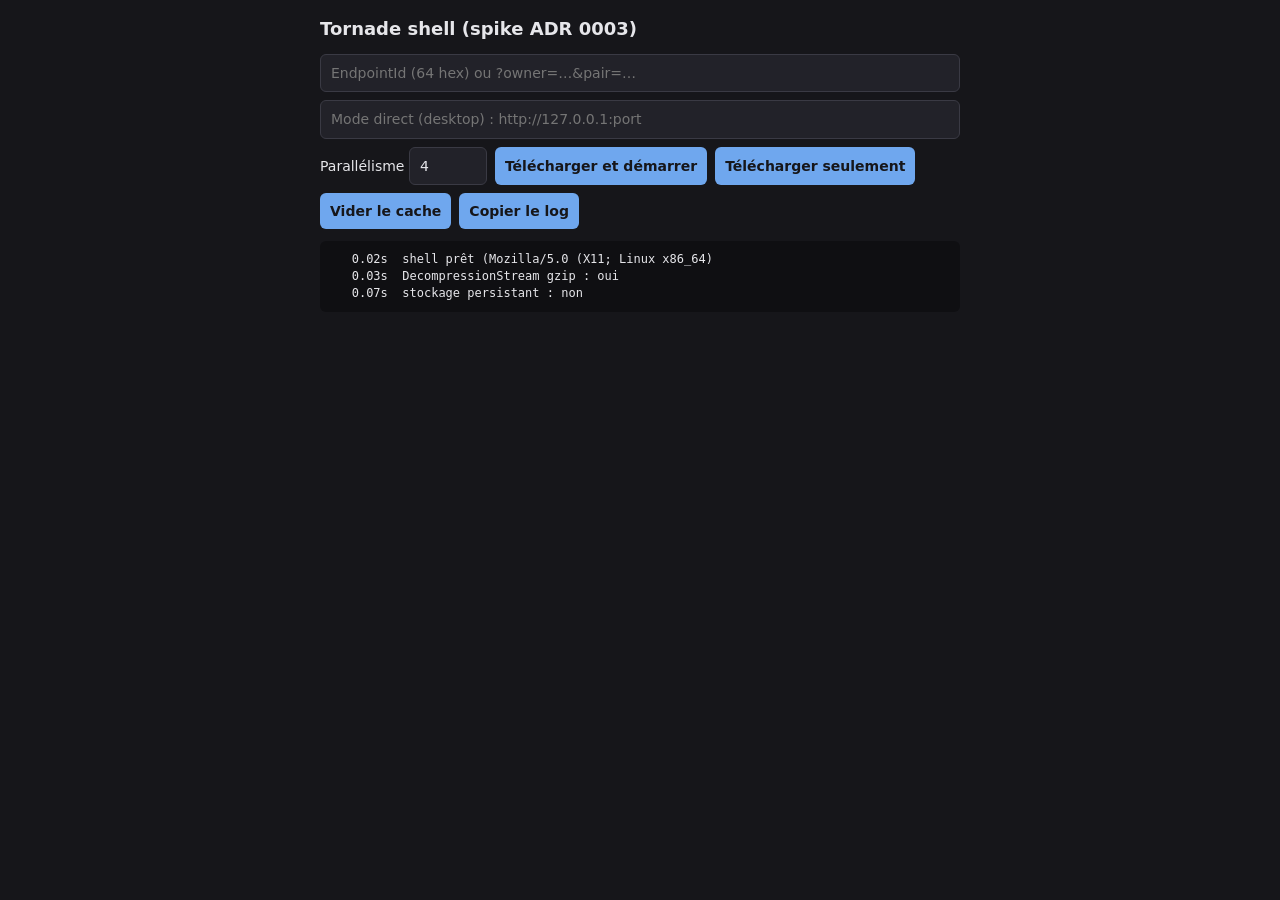
==== tornade-shell/index.html @ ef30f3a7 "tornade-shell: publish bootstrap shell spike from tornade@d65d0479" ====
<!DOCTYPE html>
<html lang="en">
<head>
  <meta charset="utf-8" />
  <meta name="viewport" content="width=device-width, initial-scale=1, viewport-fit=cover" />
  <title>Tornade</title>
  <link rel="manifest" href="manifest.webmanifest" />
  <meta name="theme-color" content="#16161a" />
  <meta name="mobile-web-app-capable" content="yes" />
  <meta name="apple-mobile-web-app-capable" content="yes" />
  <meta name="apple-mobile-web-app-status-bar-style" content="black-translucent" />
  <meta name="apple-mobile-web-app-title" content="Tornade" />
  <link rel="apple-touch-icon" href="apple-touch-icon.png" />
  <link rel="icon" href="favicon.svg" type="image/svg+xml" />
  <style id="shell-style">
    body { margin: 0; background: #16161a; color: #e6e6ea; font: 14px/1.45 -apple-system, system-ui, sans-serif; }
    #shell { padding: max(16px, env(safe-area-inset-top)) 16px 16px; max-width: 640px; margin: auto; }
    #shell h1 { font-size: 18px; margin: 0 0 12px; }
    #shell input, #shell button { font: inherit; padding: 8px 10px; border-radius: 6px; border: 1px solid #3a3a44; background: #222229; color: inherit; }
    #shell button { background: #6fa7ee; color: #16161a; border: 0; font-weight: 600; }
    #shell .row { display: flex; gap: 8px; margin: 8px 0; flex-wrap: wrap; }
    #shell input { flex: 1; min-width: 0; }
    #log { white-space: pre-wrap; font: 12px/1.4 ui-monospace, monospace; background: #0f0f12; padding: 10px; border-radius: 6px; margin-top: 12px; }
  </style>
  <script type="module" src="tornade-pwa.js"></script>
  <script type="module" src="shell.js"></script>
</head>
<body>
  <div id="shell">
    <h1>Tornade shell (spike ADR 0003)</h1>
    <div class="row"><input id="owner" placeholder="EndpointId (64 hex) ou ?owner=…&amp;pair=…" /></div>
    <div class="row"><input id="direct" placeholder="Mode direct (desktop) : http://127.0.0.1:port" /></div>
    <div class="row">
      <label>Parallélisme <input id="par" type="number" value="4" min="1" max="16" style="width:4em;flex:0" /></label>
      <button id="go">Télécharger et démarrer</button>
      <button id="dl">Télécharger seulement</button>
      <button id="wipe">Vider le cache</button>
      <button id="copy">Copier le log</button>
    </div>
    <div id="log"></div>
  </div>
</body>
</html>
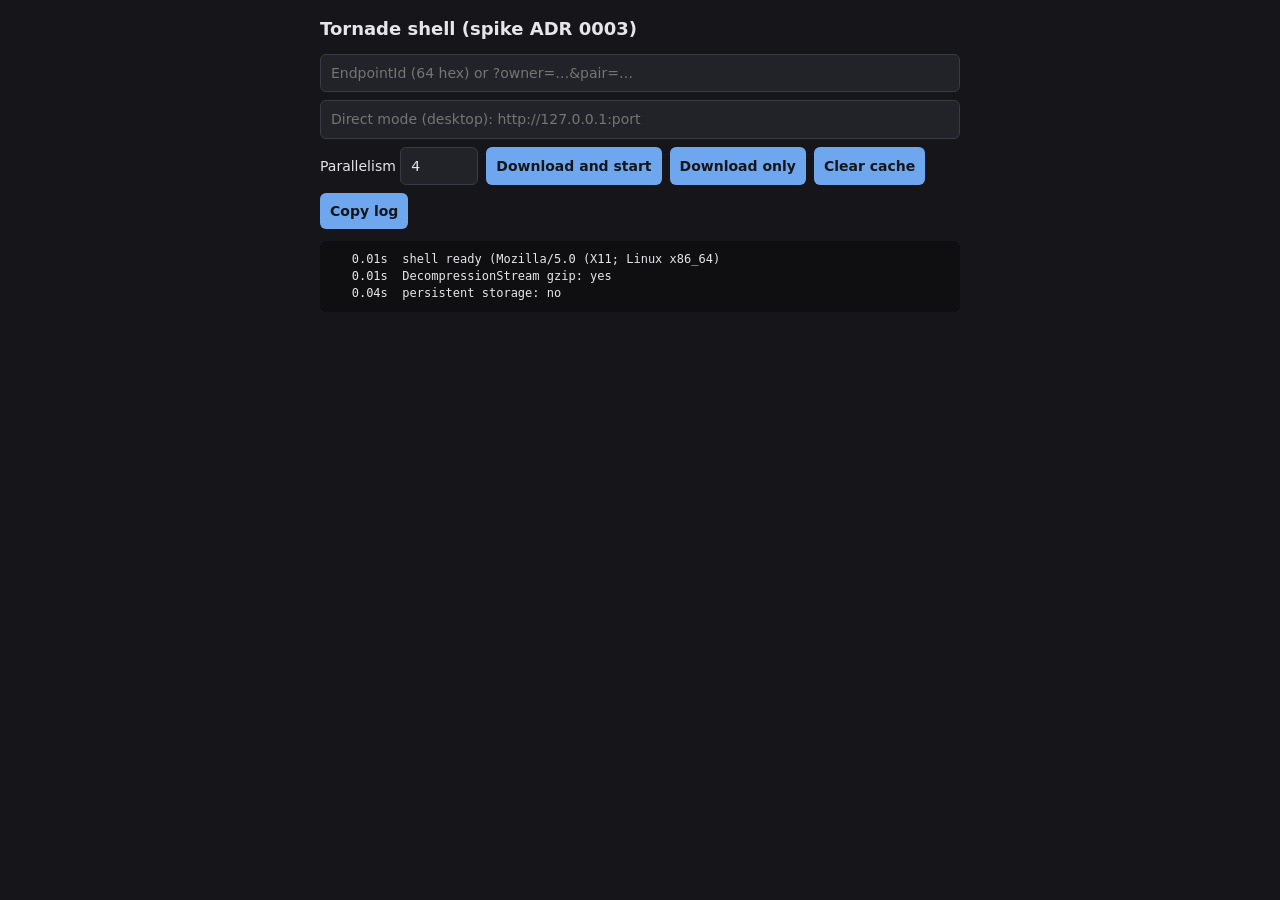
==== commit 49e845fb: "tornade-shell: publish bootstrap shell spike from tornade@1d807935" ====
--- a/tornade-shell/index.html
+++ b/tornade-shell/index.html
@@ -28,14 +28,14 @@
 <body>
   <div id="shell">
     <h1>Tornade shell (spike ADR 0003)</h1>
-    <div class="row"><input id="owner" placeholder="EndpointId (64 hex) ou ?owner=…&amp;pair=…" /></div>
-    <div class="row"><input id="direct" placeholder="Mode direct (desktop) : http://127.0.0.1:port" /></div>
+    <div class="row"><input id="owner" placeholder="EndpointId (64 hex) or ?owner=…&amp;pair=…" /></div>
+    <div class="row"><input id="direct" placeholder="Direct mode (desktop): http://127.0.0.1:port" /></div>
     <div class="row">
-      <label>Parallélisme <input id="par" type="number" value="4" min="1" max="16" style="width:4em;flex:0" /></label>
-      <button id="go">Télécharger et démarrer</button>
-      <button id="dl">Télécharger seulement</button>
-      <button id="wipe">Vider le cache</button>
-      <button id="copy">Copier le log</button>
+      <label>Parallelism <input id="par" type="number" value="4" min="1" max="16" style="width:4em;flex:0" /></label>
+      <button id="go">Download and start</button>
+      <button id="dl">Download only</button>
+      <button id="wipe">Clear cache</button>
+      <button id="copy">Copy log</button>
     </div>
     <div id="log"></div>
   </div>
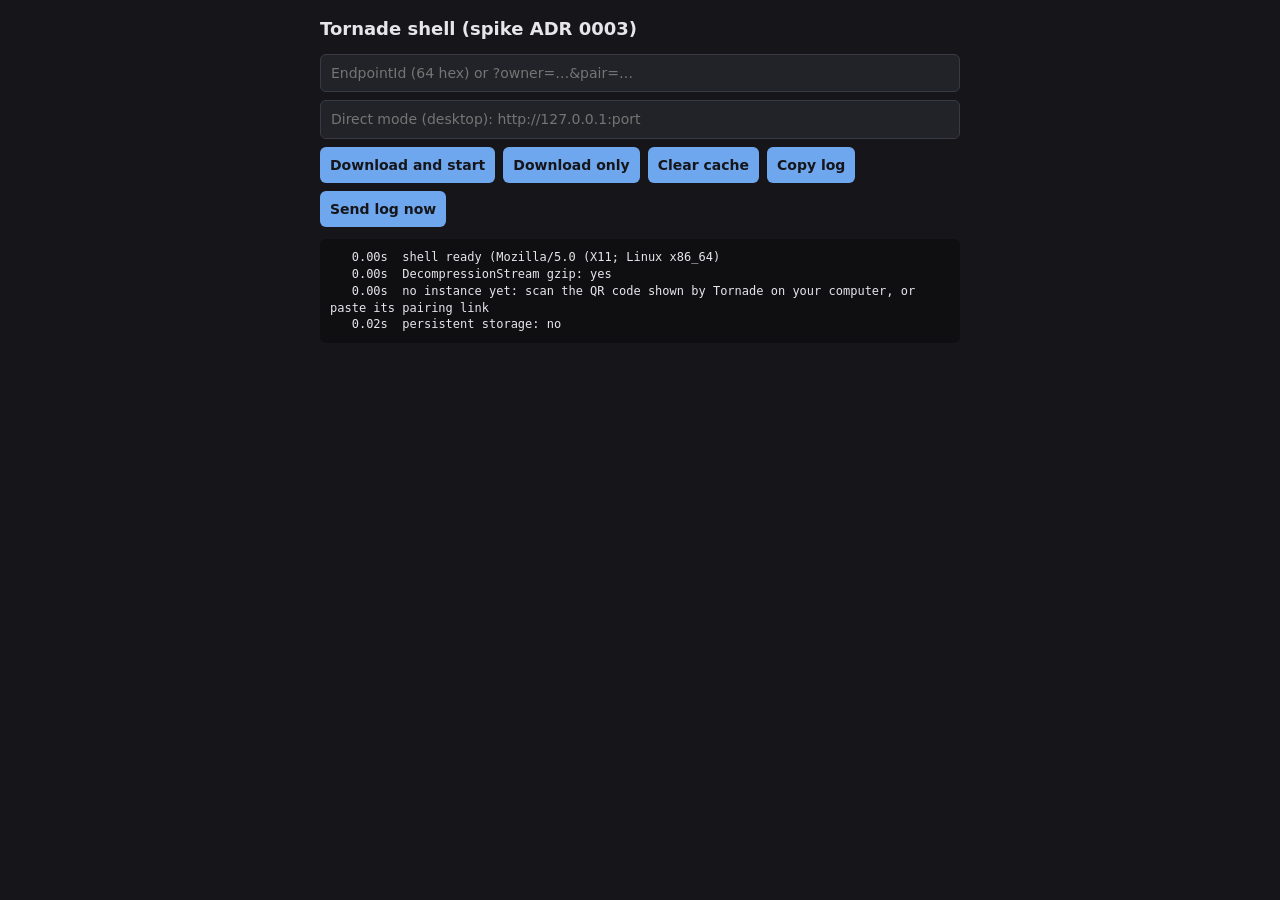
==== commit 50aaa958: "tornade-shell: device logs, pairing link from the QR code (tornade@1d807935 + local changes)" ====
--- a/tornade-shell/index.html
+++ b/tornade-shell/index.html
@@ -22,6 +22,7 @@
     #shell input { flex: 1; min-width: 0; }
     #log { white-space: pre-wrap; font: 12px/1.4 ui-monospace, monospace; background: #0f0f12; padding: 10px; border-radius: 6px; margin-top: 12px; }
   </style>
+  <script src="devlog.js"></script>
   <script type="module" src="tornade-pwa.js"></script>
   <script type="module" src="shell.js"></script>
 </head>
@@ -31,11 +32,11 @@
     <div class="row"><input id="owner" placeholder="EndpointId (64 hex) or ?owner=…&amp;pair=…" /></div>
     <div class="row"><input id="direct" placeholder="Direct mode (desktop): http://127.0.0.1:port" /></div>
     <div class="row">
-      <label>Parallelism <input id="par" type="number" value="4" min="1" max="16" style="width:4em;flex:0" /></label>
       <button id="go">Download and start</button>
       <button id="dl">Download only</button>
       <button id="wipe">Clear cache</button>
       <button id="copy">Copy log</button>
+      <button id="send">Send log now</button>
     </div>
     <div id="log"></div>
   </div>
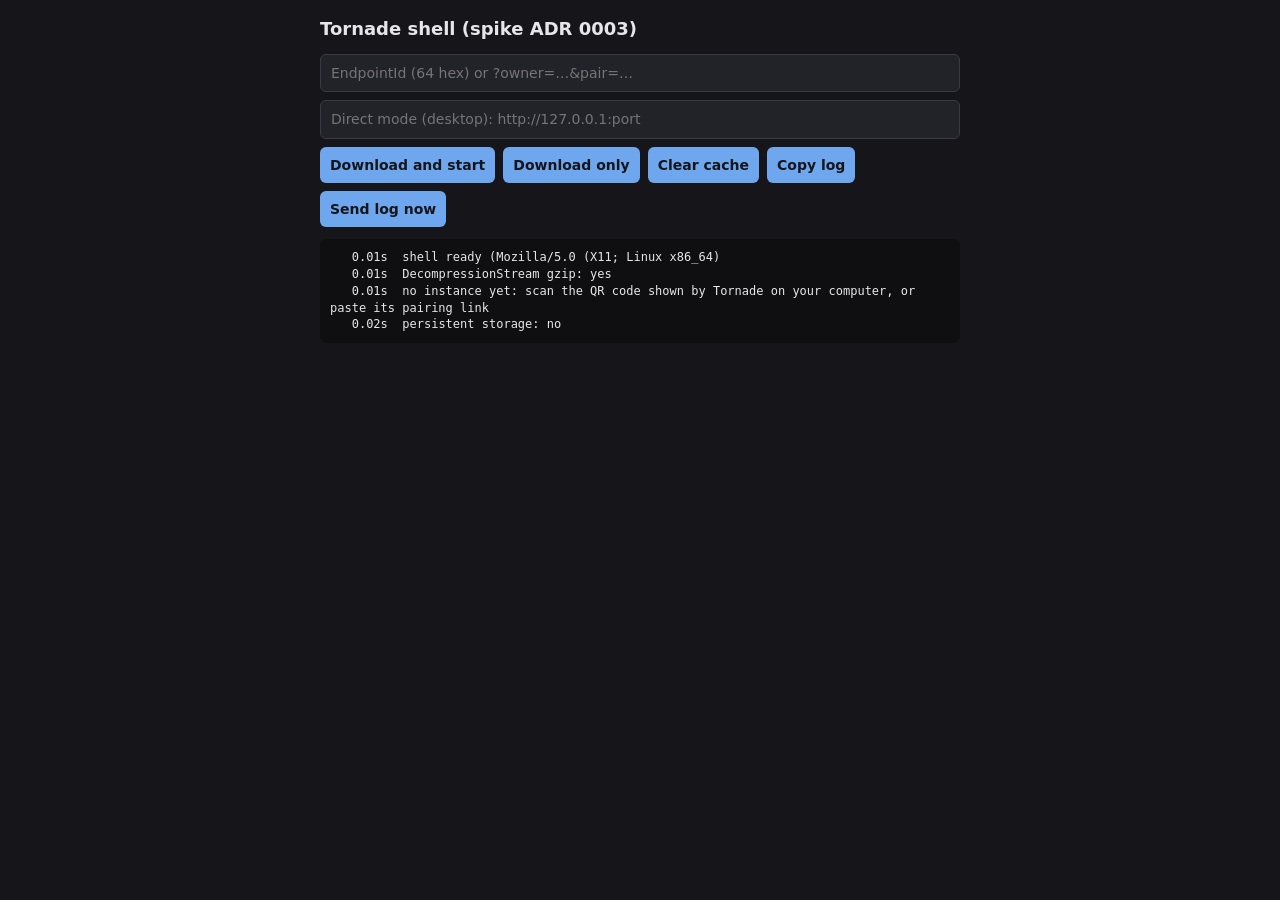
==== commit 785996a3: "tornade-shell: single run at a time, iroh fetch errors as Error (tornade@1d807935 + local changes)" ====
--- a/tornade-shell/index.html
+++ b/tornade-shell/index.html
@@ -22,9 +22,9 @@
     #shell input { flex: 1; min-width: 0; }
     #log { white-space: pre-wrap; font: 12px/1.4 ui-monospace, monospace; background: #0f0f12; padding: 10px; border-radius: 6px; margin-top: 12px; }
   </style>
-  <script src="devlog.js"></script>
-  <script type="module" src="tornade-pwa.js"></script>
-  <script type="module" src="shell.js"></script>
+  <script src="devlog.js?v=1795113972"></script>
+  <script type="module" src="tornade-pwa.js?v=1795113972"></script>
+  <script type="module" src="shell.js?v=1795113972"></script>
 </head>
 <body>
   <div id="shell">
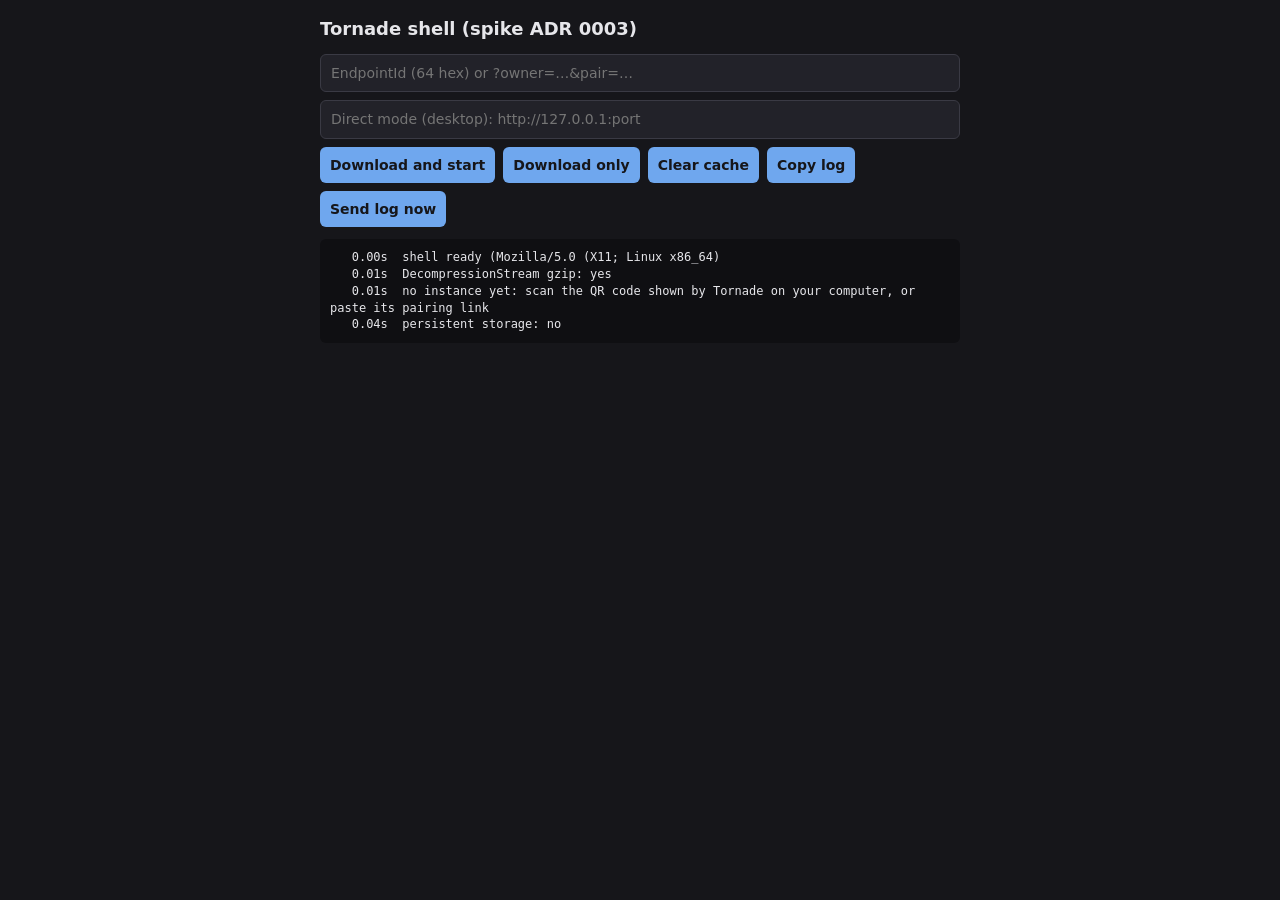
==== commit 187c6bbd: "tornade-shell: gzip downloads, start from cache, background update (tornade@1d807935 + local changes" ====
--- a/tornade-shell/index.html
+++ b/tornade-shell/index.html
@@ -22,9 +22,9 @@
     #shell input { flex: 1; min-width: 0; }
     #log { white-space: pre-wrap; font: 12px/1.4 ui-monospace, monospace; background: #0f0f12; padding: 10px; border-radius: 6px; margin-top: 12px; }
   </style>
-  <script src="devlog.js?v=1795113972"></script>
-  <script type="module" src="tornade-pwa.js?v=1795113972"></script>
-  <script type="module" src="shell.js?v=1795113972"></script>
+  <script src="devlog.js?v=1795114809"></script>
+  <script type="module" src="tornade-pwa.js?v=1795114809"></script>
+  <script type="module" src="shell.js?v=1795114809"></script>
 </head>
 <body>
   <div id="shell">
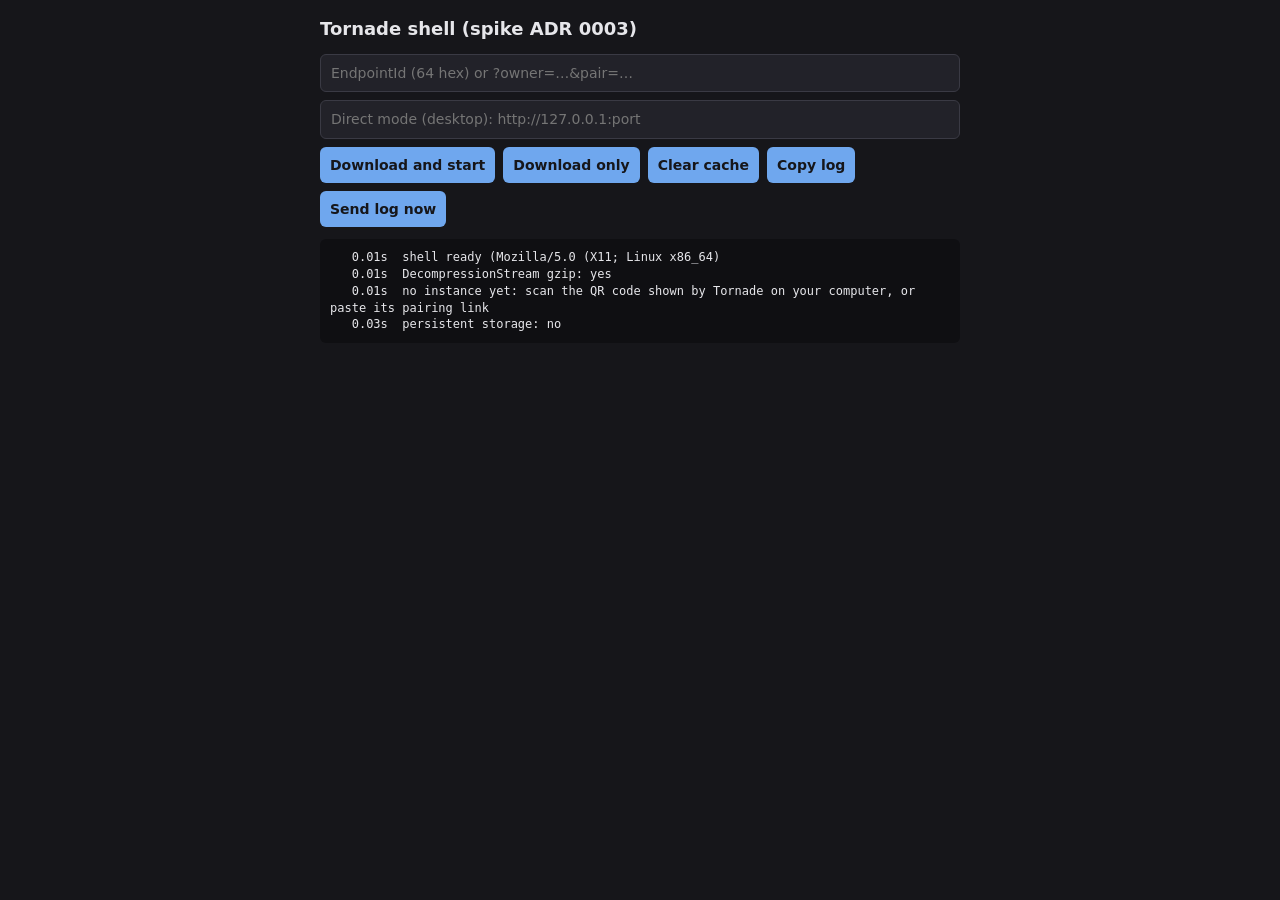
==== commit 6e842461: "tornade-shell: keep going when a used pairing code is refused (tornade@1d807935 + local changes)" ====
--- a/tornade-shell/index.html
+++ b/tornade-shell/index.html
@@ -22,9 +22,9 @@
     #shell input { flex: 1; min-width: 0; }
     #log { white-space: pre-wrap; font: 12px/1.4 ui-monospace, monospace; background: #0f0f12; padding: 10px; border-radius: 6px; margin-top: 12px; }
   </style>
-  <script src="devlog.js?v=1795114809"></script>
-  <script type="module" src="tornade-pwa.js?v=1795114809"></script>
-  <script type="module" src="shell.js?v=1795114809"></script>
+  <script src="devlog.js?v=1795115430"></script>
+  <script type="module" src="tornade-pwa.js?v=1795115430"></script>
+  <script type="module" src="shell.js?v=1795115430"></script>
 </head>
 <body>
   <div id="shell">
